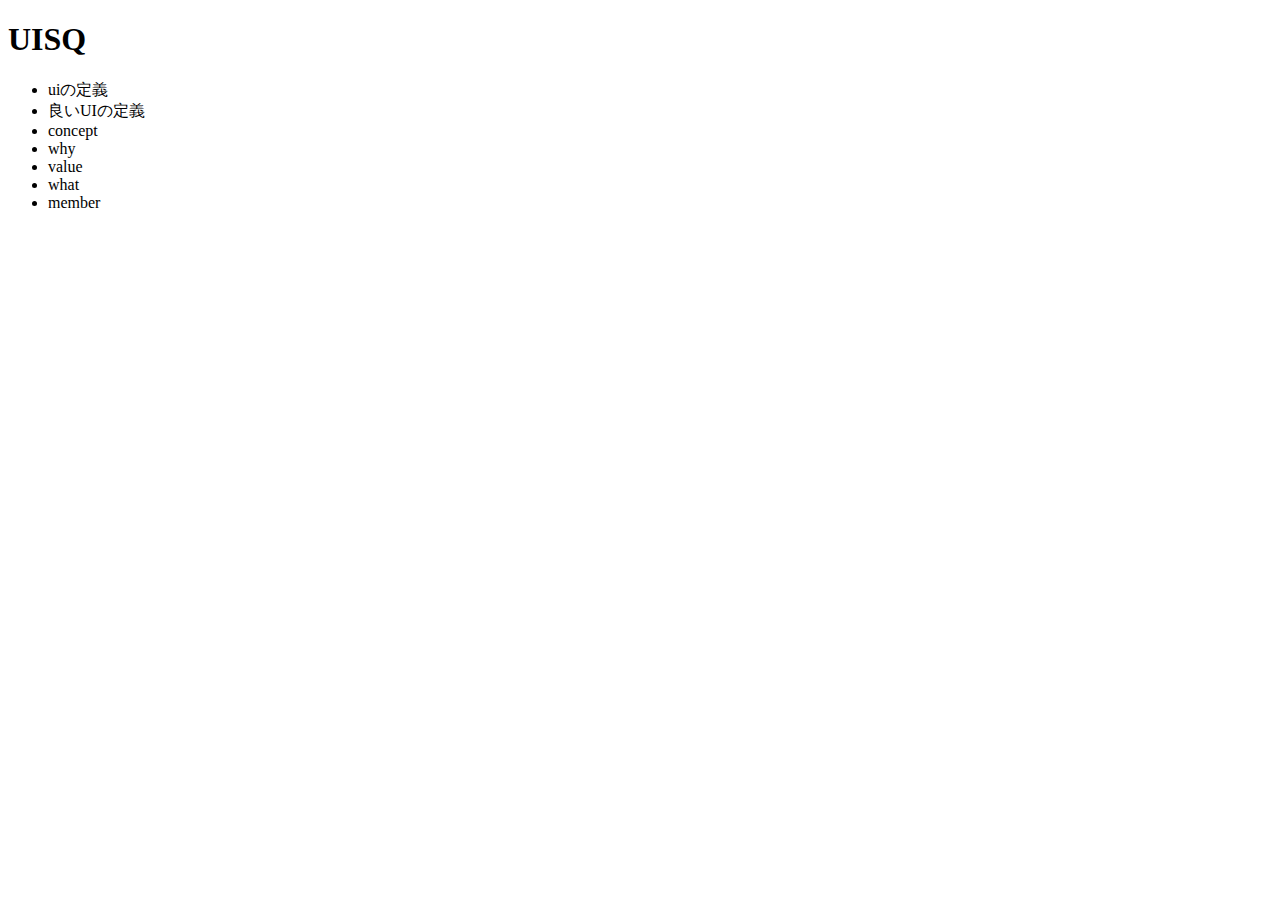
==== about.html @ 2108061f "faviconの追加" ====
<!DOCTYPE html>
<html lang="en">
  <head>
    <meta charset="UTF-8" />
    <meta http-equiv="X-UA-Compatible" content="IE=edge" />
    <meta name="viewport" content="width=device-width, initial-scale=1.0" />
    <title>About - UISQ</title>
  </head>
  <body>
    <h1>UISQ</h1>
    <ul>
      <li>uiの定義</li>
      <li>良いUIの定義</li>
      <li>concept</li>
      <li>why</li>
      <li>value</li>
      <li>what</li>
      <li>member</li>
    </ul>
  </body>
</html>
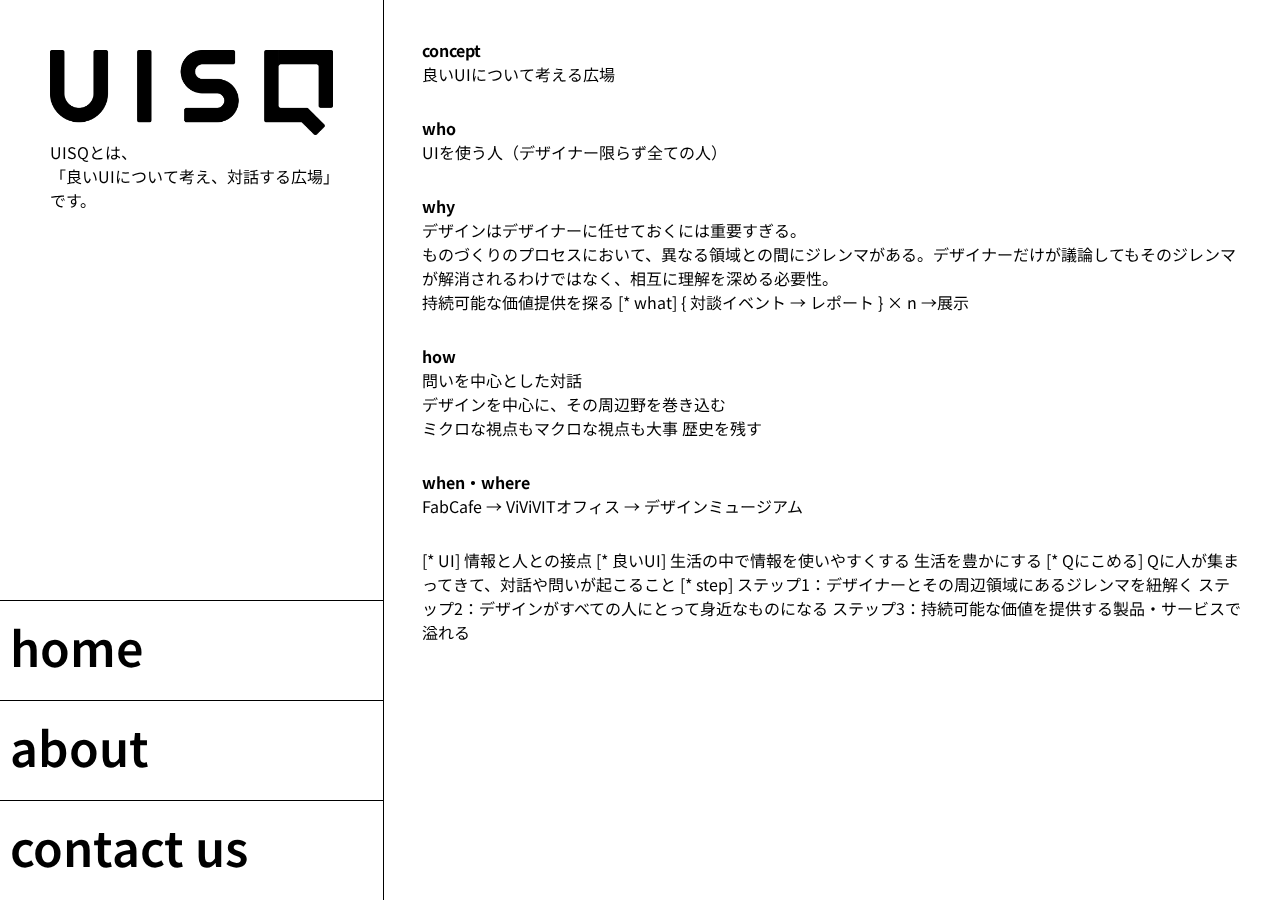
==== commit 55f608c4: "レイアウトの修正" ====
--- a/about.html
+++ b/about.html
@@ -4,18 +4,54 @@
     <meta charset="UTF-8" />
     <meta http-equiv="X-UA-Compatible" content="IE=edge" />
     <meta name="viewport" content="width=device-width, initial-scale=1.0" />
-    <title>About - UISQ</title>
+    <link rel="shortcut icon" href="img/favicon.ico" type="image/x-icon" />
+    <link rel="stylesheet" href="style.css" />
+    <title>UISQ</title>
   </head>
   <body>
-    <h1>UISQ</h1>
-    <ul>
-      <li>uiの定義</li>
-      <li>良いUIの定義</li>
-      <li>concept</li>
-      <li>why</li>
-      <li>value</li>
-      <li>what</li>
-      <li>member</li>
-    </ul>
+    <div class="container">
+      <div class="navigation">
+        <div class="hero-wrapper">
+          <div class="logo"><img src="img/logo.png" alt="logo" /></div>
+          <p>UISQとは、<br />「良いUIについて考え、対話する広場」です。</p>
+        </div>
+
+        <div class="link-wrapper">
+          <a href="./index.html">home</a>
+          <a href="./about.html">about</a>
+          <a href="./contact.html">contact us</a>
+        </div>
+      </div>
+      <div class="content-wrapper">
+        <p><b>concept</b> <br />良いUIについて考える広場</p>
+        <p>
+          <b>who</b><br />
+          UIを使う人（デザイナー限らず全ての人）
+        </p>
+        <p>
+          <b>why</b><br />
+          デザインはデザイナーに任せておくには重要すぎる。<br />
+          ものづくりのプロセスにおいて、異なる領域との間にジレンマがある。デザイナーだけが議論してもそのジレンマが解消されるわけではなく、相互に理解を深める必要性。<br />
+          持続可能な価値提供を探る [* what] { 対談イベント → レポート } × n
+          →展示
+        </p>
+        <p>
+          <b>how</b><br />
+          問いを中心とした対話<br />
+          デザインを中心に、その周辺野を巻き込む<br />
+          ミクロな視点もマクロな視点も大事 歴史を残す
+        </p>
+        <p>
+          <b>when・where</b><br />
+          FabCafe → ViViVITオフィス → デザインミュージアム
+        </p>
+        [* UI] 情報と人との接点 [* 良いUI] 生活の中で情報を使いやすくする
+        生活を豊かにする [* Qにこめる]
+        Qに人が集まってきて、対話や問いが起こること [* step]
+        ステップ1：デザイナーとその周辺領域にあるジレンマを紐解く
+        ステップ2：デザインがすべての人にとって身近なものになる
+        ステップ3：持続可能な価値を提供する製品・サービスで溢れる
+      </div>
+    </div>
   </body>
 </html>
--- a/style.css
+++ b/style.css
@@ -0,0 +1,67 @@
+@import url("https://fonts.googleapis.com/css2?family=Noto+Sans+JP:wght@100;300;400;600&display=swap");
+
+* {
+  margin: 0;
+  padding: 0;
+  box-sizing: border-box;
+  font-family: "Noto Sans JP", sans-serif;
+}
+
+.logo {
+  width: 100%;
+}
+
+.logo img {
+  width: 100%;
+}
+
+.container {
+  width: 100vw;
+  height: 100vh;
+  display: flex;
+  position: fixed;
+}
+
+.navigation {
+  width: 30vw;
+  border-right: solid 1px black;
+  position: relative;
+}
+
+.content-wrapper {
+  padding: 3%;
+  width: 70vw;
+}
+
+.content-wrapper h1,
+h3,
+p {
+  margin-bottom: 30px;
+}
+
+.hero-wrapper {
+  padding: 50px;
+}
+
+.link-wrapper {
+  display: flex;
+  flex-direction: column;
+  position: absolute;
+  bottom: 0;
+  width: 30vw;
+}
+
+.link-wrapper a {
+  height: 100px;
+  font-size: 3rem;
+  line-height: 90px;
+  font-weight: 600;
+  border-top: 1px solid black;
+  border-right: 1px solid black;
+  padding-left: 10px;
+  text-decoration: none;
+  color: black;
+}
+.link-wrapper a:hover {
+  background-color: aliceblue;
+}
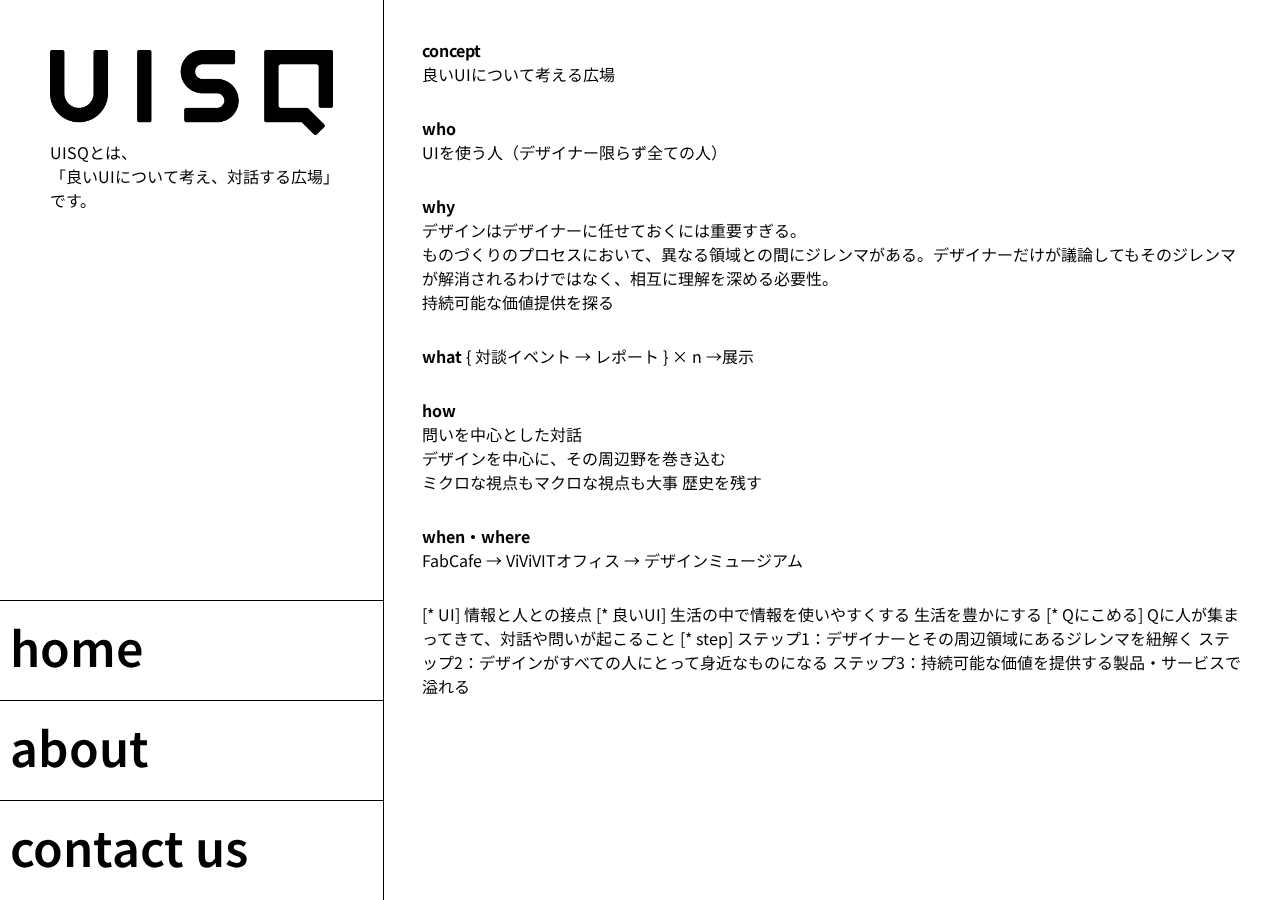
==== commit 30afc7b9: "contactページの追加" ====
--- a/about.html
+++ b/about.html
@@ -32,9 +32,9 @@
           <b>why</b><br />
           デザインはデザイナーに任せておくには重要すぎる。<br />
           ものづくりのプロセスにおいて、異なる領域との間にジレンマがある。デザイナーだけが議論してもそのジレンマが解消されるわけではなく、相互に理解を深める必要性。<br />
-          持続可能な価値提供を探る [* what] { 対談イベント → レポート } × n
-          →展示
+          持続可能な価値提供を探る
         </p>
+        <p><b>what</b> { 対談イベント → レポート } × n →展示</p>
         <p>
           <b>how</b><br />
           問いを中心とした対話<br />
